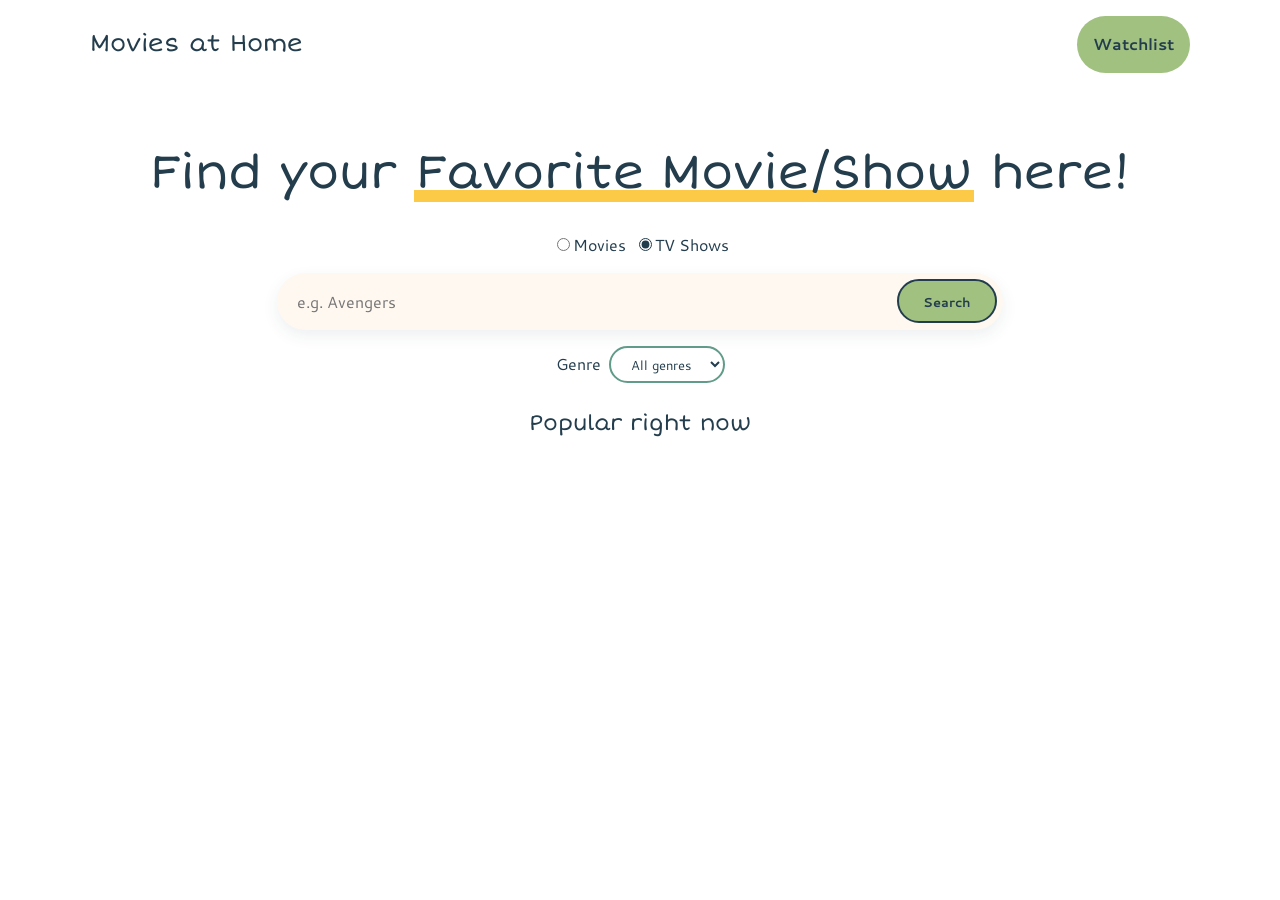
==== index.html @ e77ddae3 "Add favicon and responsive layout" ====
<!DOCTYPE html>
<html lang="en">
<head>
    <meta charset="UTF-8">
    <meta name="viewport" content="width=device-width, initial-scale=1.0">
    <meta name="description" content="Browse movies and TV Shows and build your own Watchlist" />
    <title>Movies at Home</title>
    <link rel="stylesheet" href="/src/css/style.css" />
    <link rel="icon" href="/favicon.ico" sizes="any">
    <script type="module" src="/src/js/main.mjs"></script>
</head>
<body>
    <header>
        <h1><a href="/" id="home-link"> Movies at Home</a></h1>
        <nav aria-label="Main">
            <a href="/watchlist.html">Watchlist</a>
        </nav>
    </header>
    <main>
        <h2 class="hero">Find your <span>Favorite Movie/Show</span> here!</h2>

        <fieldset id="media-toggle">
            <legend>Show</legend>
            <lable><input type="radio" name="media" value="movie" checked>Movies</lable>
            <lable><input type="radio" name="media" value="tv" checked>TV Shows</lable>
        </fieldset>

        <form id = "search-form" role="search">
            <label for="search-input">Search by Title</label>
            <input type="search" id="search-input" name="query" placeholder="e.g. Avengers">
            <button type="submit">Search</button>
        </form>

        <div id="filters">
            <label for="genre-select">Genre</label>
            <select id="genre-select">
                <option value="">All genres</option>
            </select>
        </div>

        <h2 id="list-heading">Popular right now</h2>

        <p id="status" role="status" aria-live="polite"></p>
        <ul id="movie-list" class="movie-grid"></ul>

        <nav id="pager" aria-label="Pagination" hidden>
            <button type="button" id="prev-page">Previous</button>
            <span id="page-info"></span>
            <button type="button" id="next-page">Next</button>
        </nav>
    </main>
</body>
</html>
---- src/css/style.css ----
@import url('https://fonts.googleapis.com/css2?family=Cantarell:ital,wght@0,400;0,700;1,400;1,700&family=Short+Stack&display=swap');

:root {
    --navy: #233D4D;
    --orange: #FE7F2D;
    --yellow: #FCCA46;
    --green: #A1C181;
    --teal: #619B8A;
    --cream: #fff8f1;
    --thumb: 100px;
}

body {
    font-family: 'Cantarell', system-ui, sans-serif;
    color: var(--navy);
    background: #fff;
    line-height: 1.5;
    margin: 0;
    padding: 0;
}

h1,
h2,
h3,
legend,
.movie-card__title {
    font-family: 'Short Stack', cursive;
    font-weight: normal;
}

main {
    max-width: 1100px;
    margin: 0 auto;
    padding: 1rem;
}

body > header {
    display: flex;
    flex-wrap: wrap;
    align-items: center;
    justify-content: space-between;
    gap: 0.5rem 1rem;
    max-width: 1100px;
    margin: 0 auto;
    padding: 1rem;
}

header h1 {
    margin: 0;
    font-size: 1.5rem;
}

header h1 a {
    color: var(--navy);
    text-decoration: none;
}

header h1 a:hover, 
header h1 a:focus-visible {
    text-decoration: underline;
    text-decoration-color: var(--yellow);
    text-decoration-thickness: 3px;
    text-underline-offset: 4px;
}

header nav {
    margin: 0;
}

header nav a {
    display: inline-block;
    padding: 0.4rem 1rem;
    color: var(--navy);
    background-color: var(--green);
    border-radius: 999px;
    font-weight: bold;
    text-decoration: none;
}

header nav a:hover,
header nav a:focus-visible {
    background: var(--orange);
}

.hero {
    text-align: center;
    font-size: clamp(1.8rem, 5vw, 3rem);
    margin: 2rem 0 1.5rem;
}

.hero span {
    background: linear-gradient(transparent 80%, var(--yellow) 30%);
    padding: 0 0.1rem;
}

#list-heading {
    text-align: center;
    font-size: 1.4rem;
    margin: 1.5rem 0 1rem;
}

.movie-grid {
    list-style: none;
    margin: 0;
    padding: 0;
    display: grid;
    grid-template-columns: repeat(auto-fill, minmax(280px, 1fr));
    gap: 1rem;
}

.movie-card {
    display: flex;
    flex-direction: column;
    gap: 0.5rem;
    padding: 0.75rem;
    background: var(--cream);
    border-radius: 16px;
}

.movie-card img, 
.no-poster {
    width: 100%;
    aspect-ratio: 2/3;
    object-fit: cover;
    border-radius: 8px;
}

.no-poster {
    display: grid;
    place-items: center;
    background: #ddd;
    color: #555;
}

.movie-card__link {
    display: grid;
    grid-template-columns: var(--thumb) 1fr;
    grid-template-rows: auto auto 1fr;
    column-gap: 0.75rem;
    align-items: start;
    color: inherit;
    text-decoration: none;
}

.movie-card__link > img,
.movie-card__link > .no-poster {
    grid-column: 1;
    grid-row: 1 / span 3;
}

.movie-card__link:hover .movie-card__title,
.movie-card__link:focus-visible .movie-card__title {
    text-decoration: underline;
}

.movie-card__title {
    grid-column: 2;
    grid-row: 1;
    font-size: 1rem;
    margin: 0 0 0.25rem;
}

.movie-card__info {
    grid-column: 2;
    grid-row: 2;
    justify-self: start;
    margin: 0;
    padding: 0.1rem 0.7rem;
    font-size: 0.85rem;
    color: var(--navy);
    background: var(--yellow);
    border-radius: 999px;
}

#search-form {
    display: flex;
    align-items: center;
    gap: 0.5rem;
    max-width: 700px;
    margin: 0 auto 1rem;
    padding: 0.4rem 0.4rem 0.4rem 1.25rem;
    background: var(--cream);
    border-radius: 999px;
    box-shadow: 0 6px 16px rgb(35 61 77 / 0.08);
}

#search-form label,
#media-toggle legend {
    position: absolute;
    width: 1px;
    height: 1px;
    overflow: hidden;
    clip: rect(0 0 0 0);
    white-space: nowrap;
}

#search-input {
    flex: 1;
    min-width: 0;
    padding: 0.6rem 0;
    font-size: 1rem;
    background: transparent;
    border: 0;
}

#search-input:focus-visible {
    outline: none;
}

#search-form:focus-within {
    outline: 3px solid var(--navy);
    outline-offset: 2px;
}

#search-form button {
    padding: 0.6rem 1.5rem;
    background: var(--green);
}

#search-form button:hover:not(:disabled) {
    background-color: var(--orange);
}

#filters {
    display: flex;
    justify-content: center;
    align-items: center;
    gap: 0.5rem;
    margin-bottom: 1rem;
}

#genre-select {
    padding: 0.4rem 1rem;
    border-radius: 999px;
}

input,
select {
    font-family: inherit;
    color: var(--navy);
    background: #fff;
    border: 2px solid var(--teal);
    border-radius: 8px;
}

button {
    padding: 0.5rem 1rem;
    font-family: inherit;
    font-weight: bold;
    color: var(--navy);
    background: var(--yellow);
    border: 2px solid var(--navy);
    border-radius: 999px;
    cursor: pointer;
}

button:hover:not(:disabled) {
    background: var(--orange);
}

:focus-visible {
    outline: 3px solid var(--navy);
    outline-offset: 2px;
}

#status {
    min-height: 1.5rem;
    margin: 0 0 1rem;
    text-align: center;
}

.status--error {
    color: #b00020;
    font-weight: bold;
}

#pager {
    display: flex;
    justify-content: center;
    align-items: center;
    gap: 1rem;
    margin: 1.5rem 0;
}

#pager[hidden] {
    display: none;
}

#pager button:disabled {
    opacity: 0.5;
    cursor: not-allowed;
}

.details__poster img,
.details__poster .no-poster {
    width: 100%;
    max-width: 300px;
    aspect-ratio: 2/3;
    object-fit: cover;
    border-radius: 16px;
}

#details {
    display: grid;
    gap: 1.5rem;
}

.details__info,
.details__extras {
    padding: 1.25rem;
    background: var(--cream);
    border-radius: 16px;
}

.details__info h3, 
.details__extras h3 {
    display: inline-block;
    margin: 0.5rem 0;
    padding: 0.1rem 0.8rem;
    font-size: 0.95rem;
    background: var(--yellow);
    border-radius: 999px;
}

.details__facts,
.details__rating {
    margin: 0.25rem 0;
    color: #555;
}

.details__overview {
    font-size: 1.1rem;
    line-height: 1.6;
    margin: 1rem 0;
}

.details__extras {
    grid-column: 1/-1;
}

.trailer {
    aspect-ratio: 16/9;
    max-width: 800px;
}

.trailer iframe {
    width: 100%;
    height: 100%;
    border: 0;
    border-radius: 8px;
}

.details__empty {
    color: #555;
}

.cast-list {
    list-style: none;
    margin: 0;
    padding: 0;
    display: grid;
    grid-template-columns: repeat(auto-fill, 100px);
    justify-content: start;
    gap: 1rem;
}

.cast-member img, 
.cast-member .no-poster {
    width: 100%;
    aspect-ratio: 2/3;
    object-fit: cover;
    border-radius: 8px;
}

.cast-member__name {
    font-weight: bold;
    margin: 0.5rem 0 0.1rem;
}

.cast-member__role {
    margin: 0;
    font-size: 0.9rem;
    color: #555;
}

.ratings {
    margin: 1rem 0;
}

.ratings__list {
    list-style: none;
    margin: 0;
    padding: 0;
    display: flex;
    flex-wrap: wrap;
    gap: 0.75rem;
}

.ratings__item {
    background: #fff;
    border: 2px solid var(--green);
    border-radius: 8px;
    padding: 0.5rem 0.75rem;
}

.ratings__source {
    display: block;
    font-size: 0.8rem;
    color: #555;
}

.ratings__value {
    font-weight: bold;
}

.watchlist-button {
    margin: 0.5rem 0 1rem;
    padding: 0.6rem 1.2rem;
    font-size: 1rem;
}

.remove-button {
    align-self: flex-start;
    margin-left: calc(var(--thumb) + 0.75rem);
    padding: 0.3rem 0.9rem;
    font-size: 0.85rem;
}

#media-toggle {
    display: flex;
    justify-content: center;
    gap: 0.5rem;
    border: 0;
    padding: 0;
    margin: 0 0 1rem;
}

#media-toggle label{
    display: inline-flex;
    align-items: center;
    gap: 0.4rem;
    padding: 0.4rem 1.1rem;
    background: var(--cream);
    border-radius: 999px;
    cursor: pointer;
}

#media-toggle input {
    accent-color: var(--navy);
}

#media-toggle label:has(input:checked) {
    background: var(--yellow);
    font-weight: bold;
}

@media (min-width: 700px) {
    #details {
        grid-template-columns: 300px 1fr;
    }
}

@keyframes fadeUp {
    from {
        opacity: 0;
        transform: translateY(12px);
    }
    to {
        opacity: 1;
        transform: translateY(0);
    }
}

@keyframes pop {
    0% {
        transform: scale(1);
    }
    40% {
        transform: scale(1.15);
    }
    100% {
        transform: scale(1);
    }
}

.movie-card {
    animation: fadeUp 0.4s ease-out both;
    transition: transform 0.2s ease, box-shadow 0.2s ease;
}

.movie-card:hover,
.movie-card:focus-within {
    transform: translateY(-4px);
    box-shadow: 0 8px 18px rgb(35 61 77 / 0.15);
}

.is-popping {
    animation: pop 0.35s ease-out;
}

.watchlist-message {
    min-height: 1.5rem;
    margin: 0;
    font-weight: bold;
}

@media (prefers-reduced-motion: reduce) {
    *,
    *::before,
    *::after{
        animation: none !important;
        transition: none !important;
    }
}

.movie-grid {
    grid-template-columns: repeat(auto-fill, minmax(min(280px, 100%), 1fr));
}

.movie-card__title, 
.details__info h2, 
.cast-member__name {
    overflow-wrap: anywhere;
}

button,
#media-toggle label, 
header nav a {
    min-height: 44px;
}

button,
header nav a {
    display: inline-flex;
    align-items: center;
    justify-content: center;
}

@media (max-width: 480px) {
    main {
        padding: 0.75rem;
    }

    #search-form {
        padding-left: 1rem;
    }

    #search-form button {
        padding: 0.6rem 1rem;
    }

    .hero {
        margin: 1.25rem 0 1rem;
    }
}

img,
iframe {
    max-width: 100%;
}
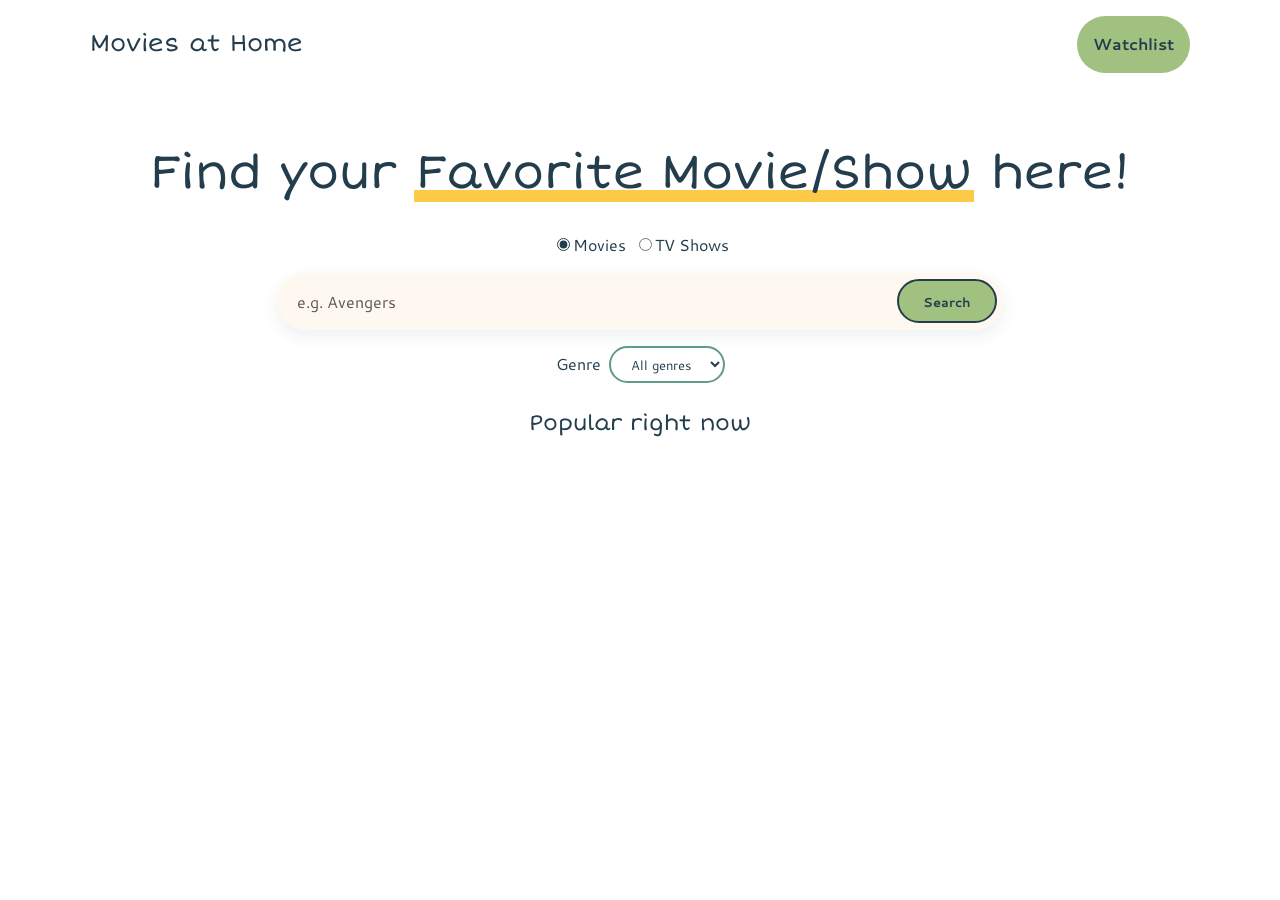
==== commit a73ec135: "fixed typos" ====
--- a/index.html
+++ b/index.html
@@ -10,6 +10,7 @@
     <script type="module" src="/src/js/main.mjs"></script>
 </head>
 <body>
+    <a class="skip-link" href="#main">Skip to main content</a>
     <header>
         <h1><a href="/" id="home-link"> Movies at Home</a></h1>
         <nav aria-label="Main">
@@ -22,7 +23,7 @@
         <fieldset id="media-toggle">
             <legend>Show</legend>
             <lable><input type="radio" name="media" value="movie" checked>Movies</lable>
-            <lable><input type="radio" name="media" value="tv" checked>TV Shows</lable>
+            <lable><input type="radio" name="media" value="tv">TV Shows</lable>
         </fieldset>
 
         <form id = "search-form" role="search">
--- a/src/css/style.css
+++ b/src/css/style.css
@@ -559,3 +559,24 @@
     max-width: 100%;
 }
 
+.skip-link {
+    position: absolute;
+    left: 1rem;
+    top: -4rem;
+    padding: 0.5rem 1rem;
+    background: var(--yellow);
+    color: var(--navy);
+    font-weight: bold;
+    border-radius: 8px;
+    z-index: 10;
+}
+
+.skip-link:focus {
+    top: 1rem;
+}
+
+::placeholder {
+    color: #595959;
+    opacity: 1;
+}
+
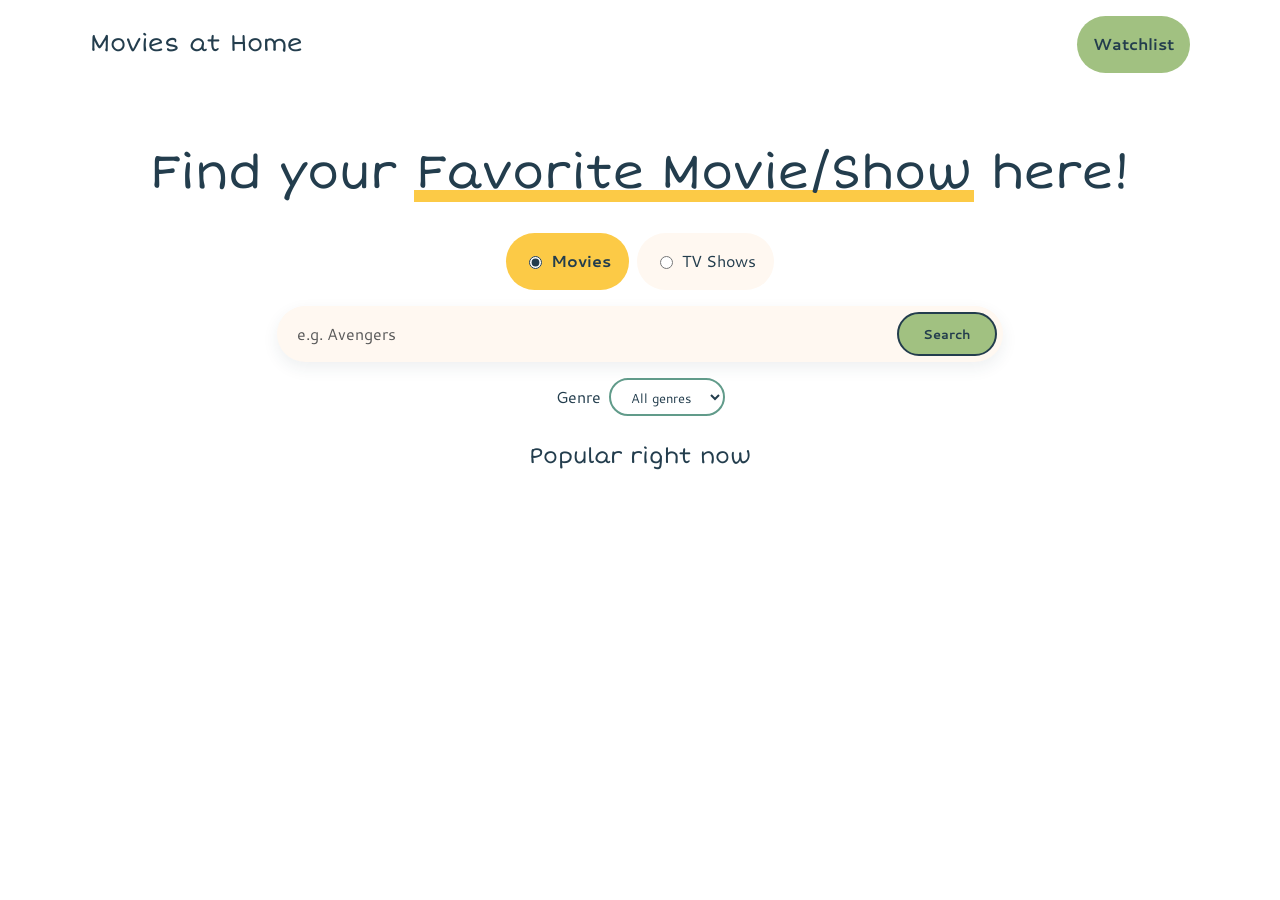
==== commit bfc840a2: "Fixed more typos and errors for Lighthouse" ====
--- a/index.html
+++ b/index.html
@@ -22,8 +22,8 @@
 
         <fieldset id="media-toggle">
             <legend>Show</legend>
-            <lable><input type="radio" name="media" value="movie" checked>Movies</lable>
-            <lable><input type="radio" name="media" value="tv">TV Shows</lable>
+            <label><input type="radio" name="media" value="movie" checked>Movies</label>
+            <label><input type="radio" name="media" value="tv">TV Shows</label>
         </fieldset>
 
         <form id = "search-form" role="search">
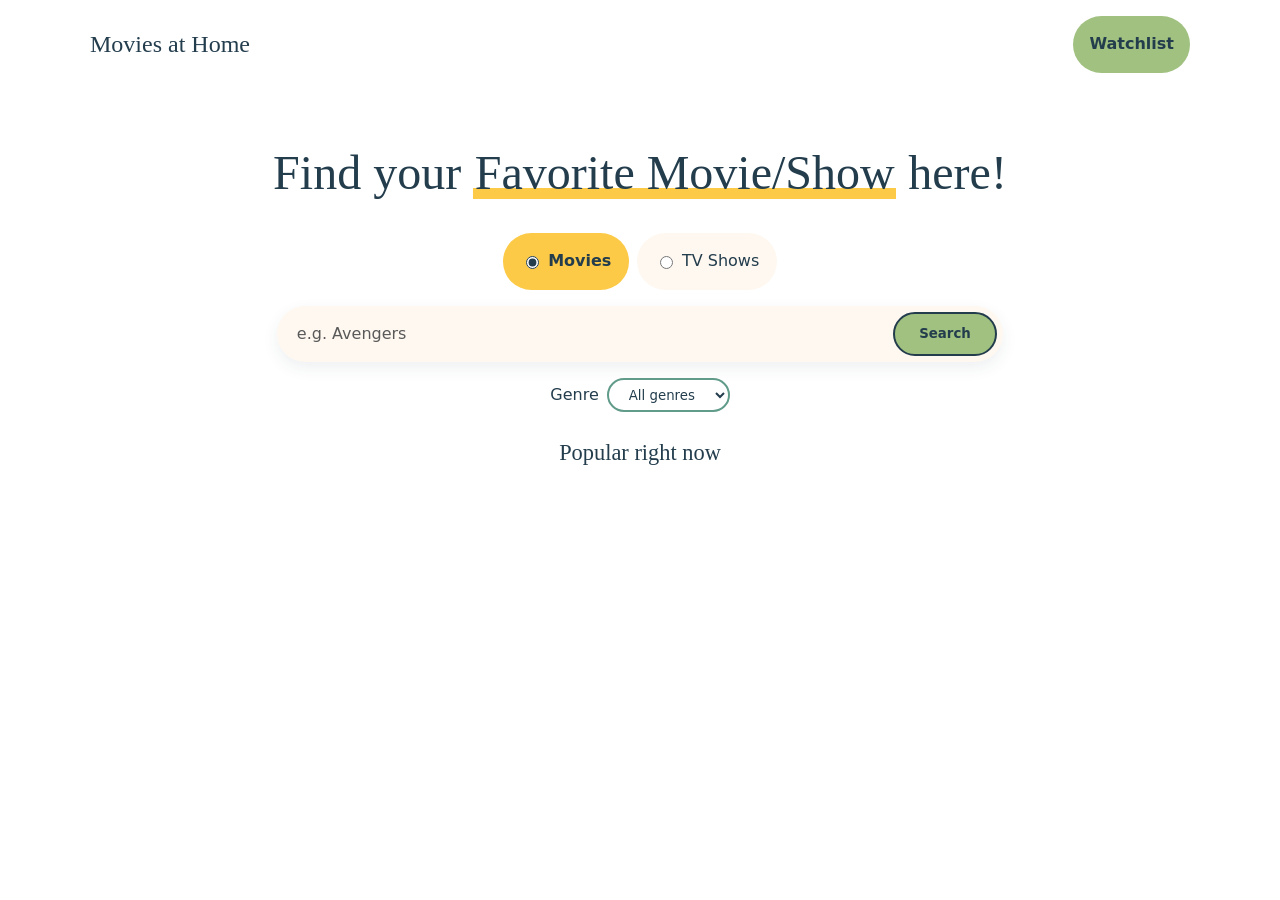
==== commit aeb0f74b: "REmove duplicate iframe permission and load fonts with link tags" ====
--- a/index.html
+++ b/index.html
@@ -7,6 +7,9 @@
     <title>Movies at Home</title>
     <link rel="stylesheet" href="/src/css/style.css" />
     <link rel="icon" href="/favicon.ico" sizes="any">
+    <link rel="preconnect" href="https://fonts.googleapis.com">
+    <link rel="preconnect" href="https://fonts.gstatic.com" crossorigin>
+    <link href="https://fonts.googleapis.com/css2?family=Cantarell:ital,wght@0,400;0,700;1,400;1,700&family=Short+Stack&display=swap">
     <script type="module" src="/src/js/main.mjs"></script>
 </head>
 <body>
--- a/src/css/style.css
+++ b/src/css/style.css
@@ -1,5 +1,3 @@
-@import url('https://fonts.googleapis.com/css2?family=Cantarell:ital,wght@0,400;0,700;1,400;1,700&family=Short+Stack&display=swap');
-
 :root {
     --navy: #233D4D;
     --orange: #FE7F2D;
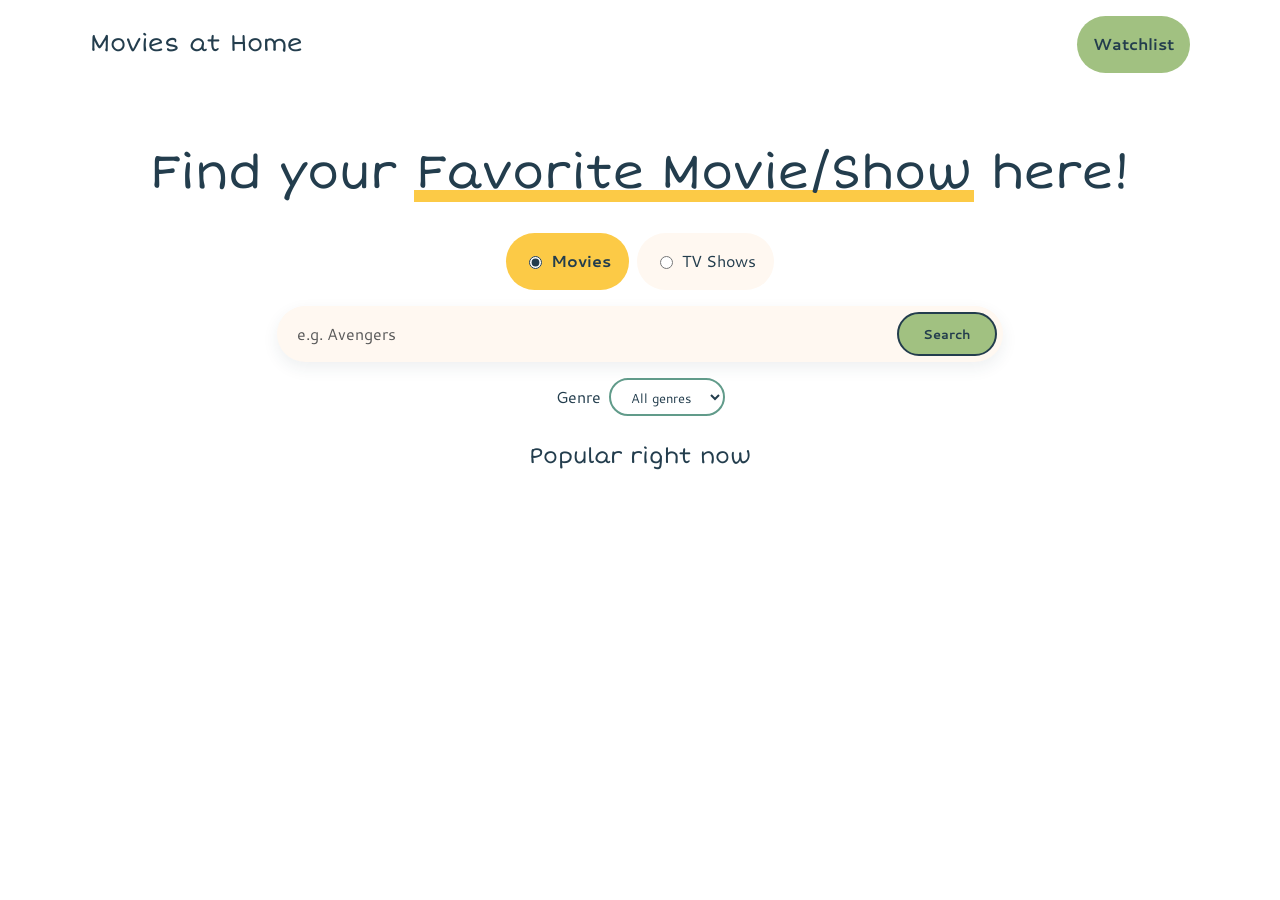
==== commit 188b5a4f: "Fix HTML validation" ====
--- a/index.html
+++ b/index.html
@@ -3,13 +3,13 @@
 <head>
     <meta charset="UTF-8">
     <meta name="viewport" content="width=device-width, initial-scale=1.0">
-    <meta name="description" content="Browse movies and TV Shows and build your own Watchlist" />
+    <meta name="description" content="Browse movies and TV Shows and build your own Watchlist">
     <title>Movies at Home</title>
     <link rel="stylesheet" href="/src/css/style.css" />
     <link rel="icon" href="/favicon.ico" sizes="any">
     <link rel="preconnect" href="https://fonts.googleapis.com">
     <link rel="preconnect" href="https://fonts.gstatic.com" crossorigin>
-    <link href="https://fonts.googleapis.com/css2?family=Cantarell:ital,wght@0,400;0,700;1,400;1,700&family=Short+Stack&display=swap">
+    <link href="https://fonts.googleapis.com/css2?family=Cantarell:ital,wght@0,400;0,700;1,400;1,700&family=Short+Stack&display=swap" rel= "stylesheet">
     <script type="module" src="/src/js/main.mjs"></script>
 </head>
 <body>
